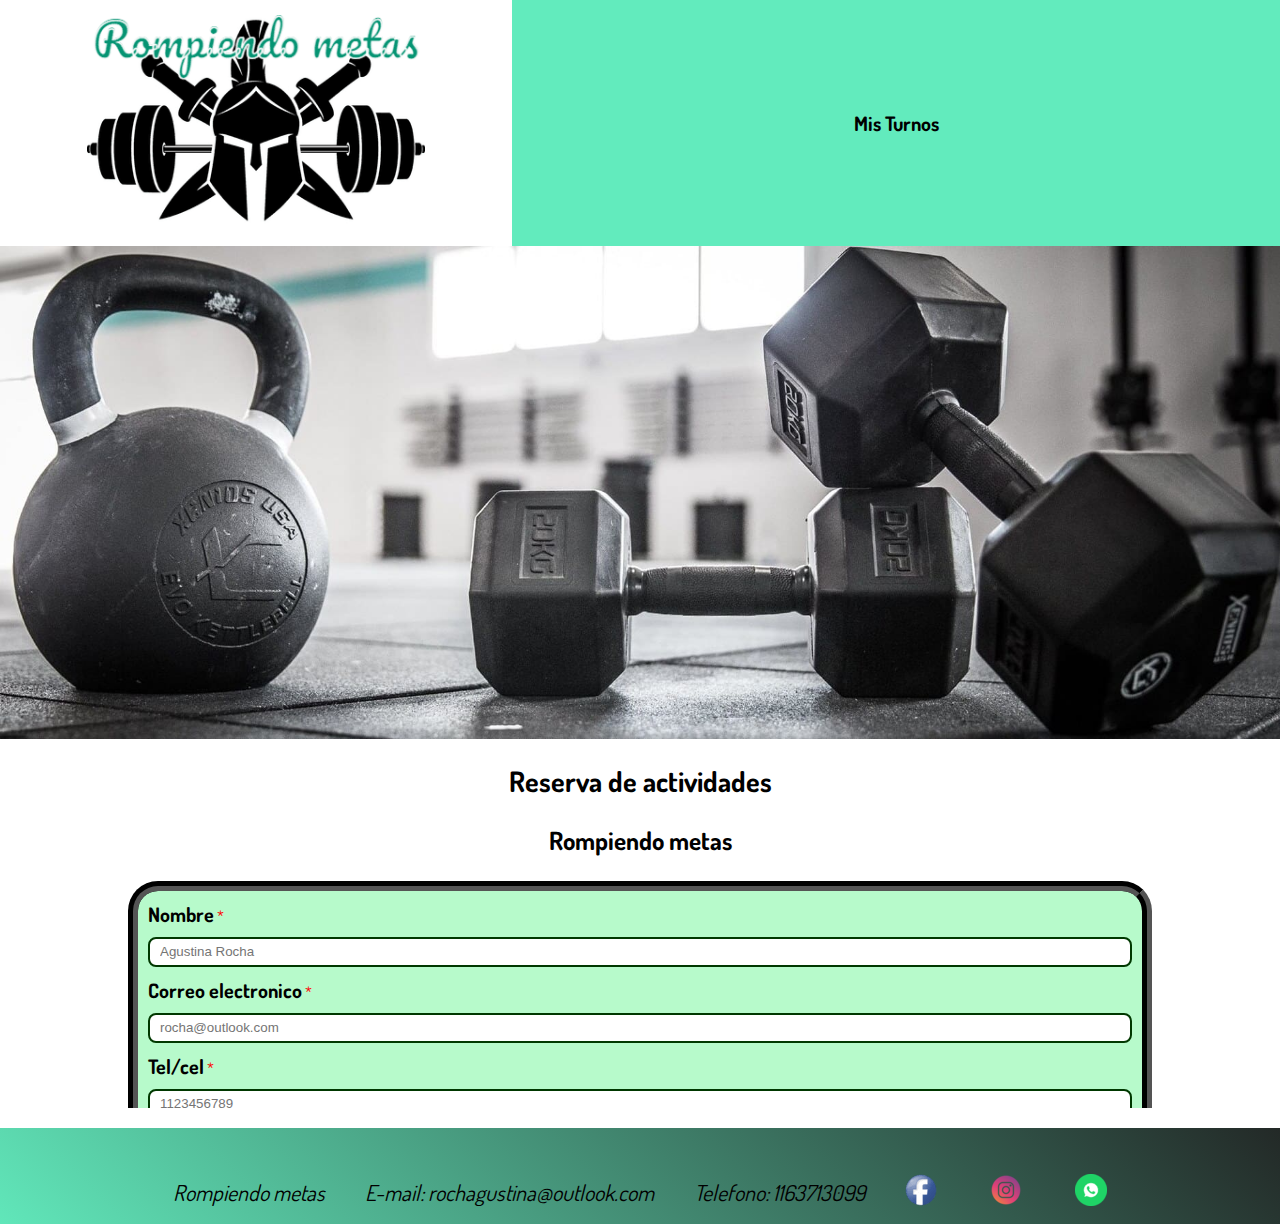
==== index.html @ 29b560df "agregue index.html,turnos.html, main.js,turnos.js estilos.css,datos.json,jquery y carpeta img" ====
<!DOCTYPE html>
<html lang="es">

<head>
    <meta name="keywords" content="turnos,gimnasio, gym, crossfit, funcional, zumba, jump, musculacion">
    <title>Turnos / Rompiendo metas</title>
    <meta name="description"
        content="Entrenamiento Personalizado. Rutinas Innovadoras. Staff en constante capacitacion, ademas de ser Profesores de Ed. Fisica. Contamos con las mejores actividades. Functional Training. Crossfit. Strong Zumba. Power Jump. Musculación. El Mejor Gimnasio Al Mejor Precio. Cuota Accesible. Te Cuidamos. Tu objetivo es el nuestro.">
    <meta charset="UTF-8">
    <meta http-equiv="X-UA-Compatible" content="IE=edge">
    <meta name="viewport" content="width=device-width, initial-scale=1.0">
    <link rel="preconnect" href="https://fonts.googleapis.com">
    <link rel="preconnect" href="https://fonts.gstatic.com" crossorigin>
    <link href="https://fonts.googleapis.com/css2?family=Dosis:wght@400;700&display=swap" rel="stylesheet">
    <link rel="stylesheet" href="estilos.css">
</head>

<body>
    <div class="headerMenu">
        <!-- Header -->
        <header>
            <div class="divHeader">
                <img src="./img/logo.png" alt="logo">
            </div>
        </header>

        <nav class="navMenu">
            <!-- Menu -->
            <ul>
                <li>
                    <a href="turnos.html">Mis Turnos</a>
                </li>
            </ul>

        </nav>
    </div>
    <!-- Imagen portada -->
    <div class="portada">
        <picture>
            <source media="(min-width: 800px)" srcset="img/portada.jpg">
            <source media="(min-width: 600px)" srcset="img/800_portada.jpg">
            <source media="(max-width: 600px)" srcset="img/600_portada.jpg">
            <img src="img/portada.jpg" alt="foto portada">
        </picture>
    </div>

    <div class="titulo">
        <!-- Titulo -->
        <h1>Reserva de actividades</h1>
    </div>

    <section>

        <h2>Rompiendo metas</h2>
        <!-- Formulario -->
        <div id="form" class="formulario">
            <form id="reset">
                <!-- Datos personales -->
                <div>
                    <label for="nombre">Nombre</label>
                    <span class="asterisco">*</span>
                </div>
                <input class="caja" id="nombre" type="text" name="Nombre" placeholder="Agustina Rocha">
                <!-- Correo electronico -->
                <div>
                    <label for="correo electronico">Correo electronico</label>
                    <span class="asterisco">*</span>
                </div>
                <input class="caja" id="correo" type="email" name="email" placeholder="rocha@outlook.com">
                <!-- Telefono -->
                <div>
                    <label for="telefono">Tel/cel</label>
                    <span class="asterisco">*</span>
                </div>
                <div>
                    <input class="caja" id="tel" type="tel" name="telefono" placeholder="1123456789">
                </div>
                <span class="telefonico">Ingrese su numero telefonico sin 0 ni 15</span>
                <!-- Genero -->
                <div class="generoDiv">
                    <label for="sexo">Sexo</label>
                    <span class="asterisco">*</span>
                </div>
                <div id="genero">
                    <input name="sexo" type="radio" value="hombre">
                    <label class="genero" for="hombre">Hombre</label>
                    <input name="sexo" type="radio" value="mujer">
                    <label class="genero" for="mujer">Mujer</label>
                </div>
                <!-- Sucursales -->
                <div class="generoDiv">
                    <label for="sucursal">Sucursales</label>
                </div>

                <select id="agencia" class="caja" name="sucursal">
                    <option selected disabled hidden>Seleccione una sucursal</option>
                    <option value="1">Caballito</option>
                    <option value="2">San Miguel</option>
                    <option value="3">Moreno</option>
                    <option value="4">Belgrano</option>
                </select>
                <!-- Actividad -->
                <div class="generoDiv">
                    <label for="actividad">Actividad</label>
                </div>

                <select id="entrenamiento" class="caja" name="actividad">
                    <option selected disabled hidden>Seleccione un servicio</option>
                    <option value="1">Funcional</option>
                    <option value="2">Crossfit</option>
                    <option value="3">Strong Zumba</option>
                    <option value="4">Levantamiento Olimpico</option>
                </select>
                <!-- Horarios -->
                <div class="generoDiv">
                    <label for="horario">Horario</label>
                </div>
                <select name="horario" id="horario" class="caja">
                    <option selected disabled hidden value="">Seleccione un horario</option>
                </select>
                <!-- Fecha -->
                <div class="generoDiv">
                    <label for="date">Fecha</label>
                    <span class="asterisco">*</span>
                </div>

                <div>
                    <input class="caja" type="date" id="fecha" name="fecha">
                </div>

                <!-- Boton -->
                <button type="submit">Confirmar turno</button>

            </form>
            <!-- Dom/Turno asignado -->
            <div id="turno" class="turno"></div>

            <!-- Sucursales -->
            <div id="sucursal" class="sucursal"></div>

        </div>
        
    </section>

    <footer><!-- Footer -->
        <p>Rompiendo metas</p>
        <p>E-mail: rochagustina@outlook.com</p>
        <p>Telefono: 1163713099</p>

        <div class="divFooter">
            <img src="/img/facebook.png" alt="facebook">
            <img src="/img/instagram.png" alt="instagram">
            <img src="/img/whatsapp.png" alt="whatsapp">
        </div>

    </footer>

    <script src="jquery-3.5.1.min.js"></script>
    <script src="main.js"></script>


</body>

</html>
---- estilos.css ----
/*RESETEO*/
* {
    margin: 0;
    padding: 0;
    box-sizing: border-box;
}
/*ESTRUCTURA*/
body {
    font-family: 'Dosis', sans-serif;
    width: 100%;
}
a {
    text-decoration: none;
    color: black;
}
/* IMAGEN PORTADA */
.portada img{
    max-width: 100%;
}
/* HEADER/MENU */
.headerMenu{
    display: flex;
    justify-content: space-around;
    height: auto;
}
/* HEADER */
header{
    width:40%;
    text-align: center;
}
.divHeader{
    padding: 15px;
}
.divHeader img{
    width: 70%;
}
/* MENU */
.navMenu {
    background-color: rgb(98, 235, 189);
    font-size: 20px;
    font-weight: bold;
    width: 60%;
    display: flex;
    justify-content: center;
    align-items: center;
}
.navMenu ul{
    list-style: none;
    margin: 10px;
}
/* TITULO PRINCIPAL */
.titulo{
    margin: 20px;
}
.titulo h1{
    font-size: 28px;
    text-align: center;
}
/* SECCION PRINCIPAL */
h2{
    font-size: 25px;
    margin: 25px 25px;
    text-align: center;
}
form{
    background-color: rgb(183, 250, 203);
    border: black groove 10px;
    border-radius: 30px;
    padding: 10px;
}
/* FORMULARIO */
.formulario{
    display: none;
    width: 80%;
    margin: auto;
}
label {
    font-size: 20px;
    font-weight: bold;
}
input{
    margin: 10px 0;
    padding-left: 10px;
}
.caja{
    width: 100%;
    border-radius: 8px;
    border: solid 2px rgb(0, 56, 0);
    height: 30px;
}
.asterisco{
    color: red;
}
.telefonico{
    color: rgb(73, 71, 71);
    font-weight: bold;
    font-size: 14px;
    margin: 20px;
}
.generoDiv{
    margin-top: 10px;
}
.genero{
    font-size: 16px;
}
select{
    margin-top: 10px;
}
button{
    padding: 10px;
    border-radius: 8px;
    background-color: black;
    color: white;
    letter-spacing: 0.5px;
    border:outset white;
}
/* FOOTER */
footer{
    height: auto;
    background-image: linear-gradient(45deg, #62ebbd, #232927);
    margin-top: 20px;
    font-size: 22px;
    padding: 30px;
    font-style: italic;
    display: flex;
    flex-wrap: wrap;
    justify-content:center;
    align-items: center;    
}
footer p{
    padding: 20px;
}
.divFooter img{
    margin: 0 20px 0 20px;
}
/* TURNO ASIGNADO */
.turno{
    display: flex;
    flex-wrap: wrap;
    justify-content: center;
    align-items: center;
    margin-top: 30px;
    width: 90%;
    text-transform: uppercase;
    margin-inline: auto;
}
.divTurno{
    background-color: #60dab1;
    padding: 20px;
    border: solid 1px;
    text-align: center;
    margin: 0 10px 10px 10px;
}
.turno h3{
    font-size: 22px;
}
.turno p{
    font-size: 20px;
    font-weight: bold;
}
/* SUCURSAL */
.sucursal{
    display: flex;
    flex-direction: column;
    align-items: center;
}
.sucursalCaja{
    margin: 10px;
    border: ridge 15px #60dab1;
    border-radius: 20px;
    background-color: rgb(29, 28, 28);
    text-align: center;
    padding: 15px;
    color: white;
    width: 50%;
}
h4{
    text-align: center;
    font-size: 30px;
    margin: 40px;
}
.sucursalCaja h5{
    font-size: 30px;
}
.sucursalCaja p{
    font-size: 25px;
}
/* HISTORIAL DE TURNOS */
.agenda{
    text-align: center;
    text-decoration: underline;
    text-transform: capitalize;
    margin: 30px;
}
#turnos{
    display: flex;
    flex-wrap: wrap;
    justify-content: center;
}
.divTurnos{
    border: solid 5px #4eab8c;
    padding: 10px;
    font-size: 20px;
    margin: 30px 20px 10px 20px;
    background-color: #d9ebe5;
}
/* BOTON ELIMINAR TURNOS */
.eliminar{
    padding: 10px    ;
    border-radius: 8px;
    background-color: black;
    color: white;
    letter-spacing: 0.5px;
    border: outset white;
    margin: 10px 35% 5px 35%;    
}
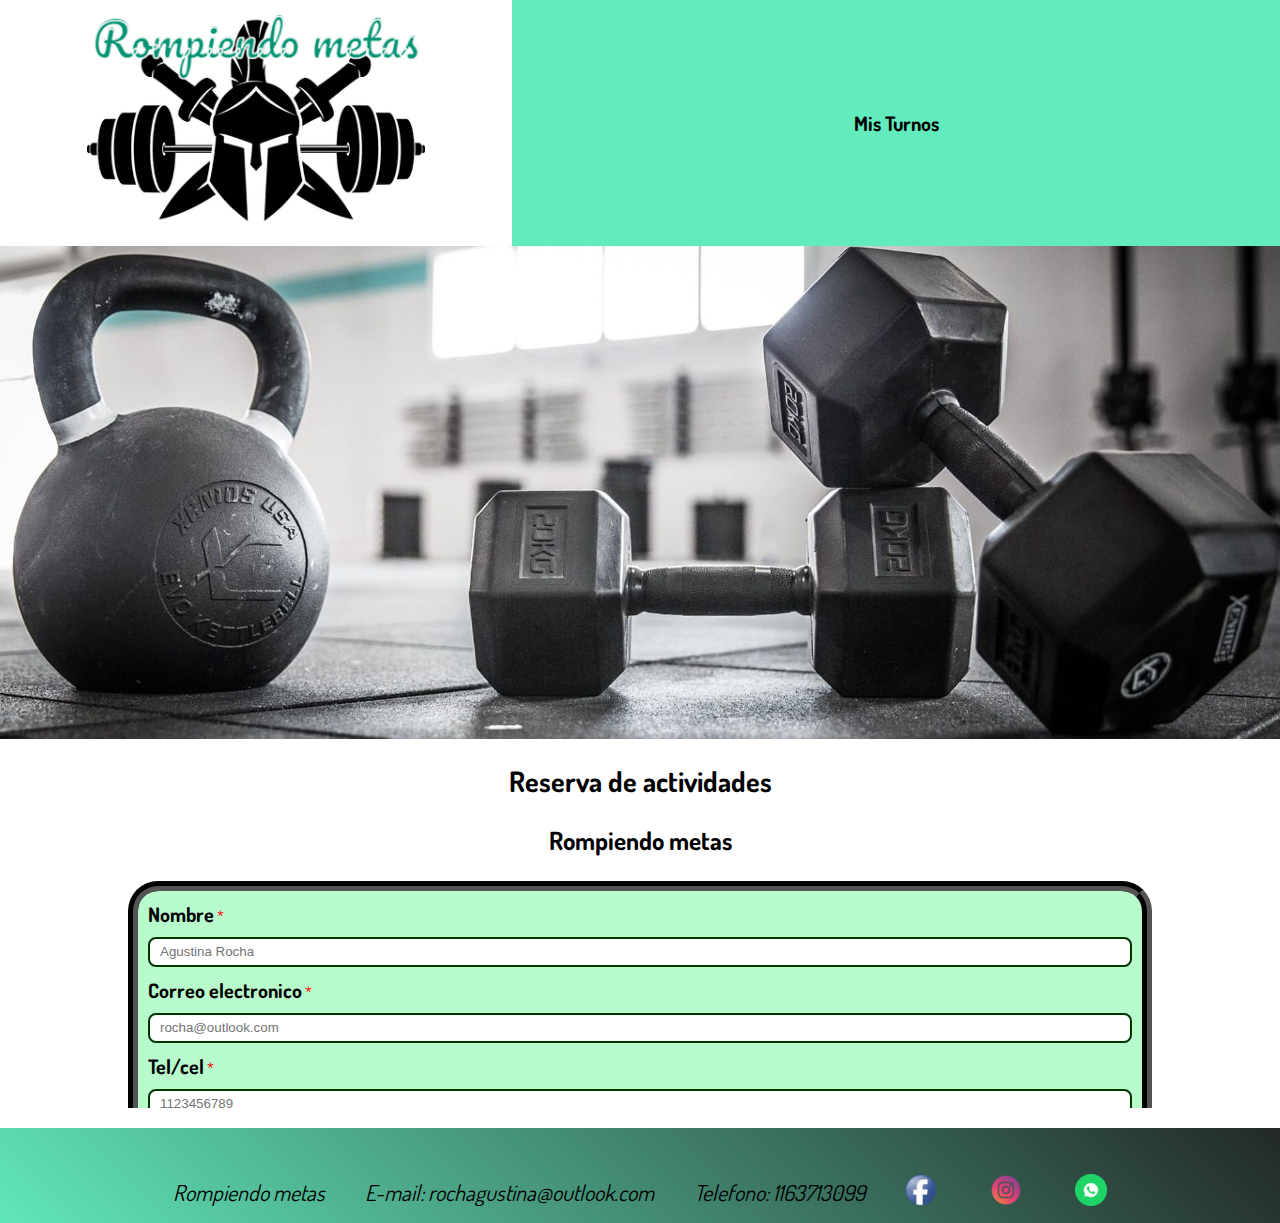
==== commit 6e5a953c: "modifique imagenes en index.html y turnos.html. cambie de ruta json en main.js" ====
--- a/index.html
+++ b/index.html
@@ -148,9 +148,9 @@
         <p>Telefono: 1163713099</p>
 
         <div class="divFooter">
-            <img src="/img/facebook.png" alt="facebook">
-            <img src="/img/instagram.png" alt="instagram">
-            <img src="/img/whatsapp.png" alt="whatsapp">
+            <img src="./img/facebook.png" alt="facebook">
+            <img src="./img/instagram.png" alt="instagram">
+            <img src="./img/whatsapp.png" alt="whatsapp">
         </div>
 
     </footer>
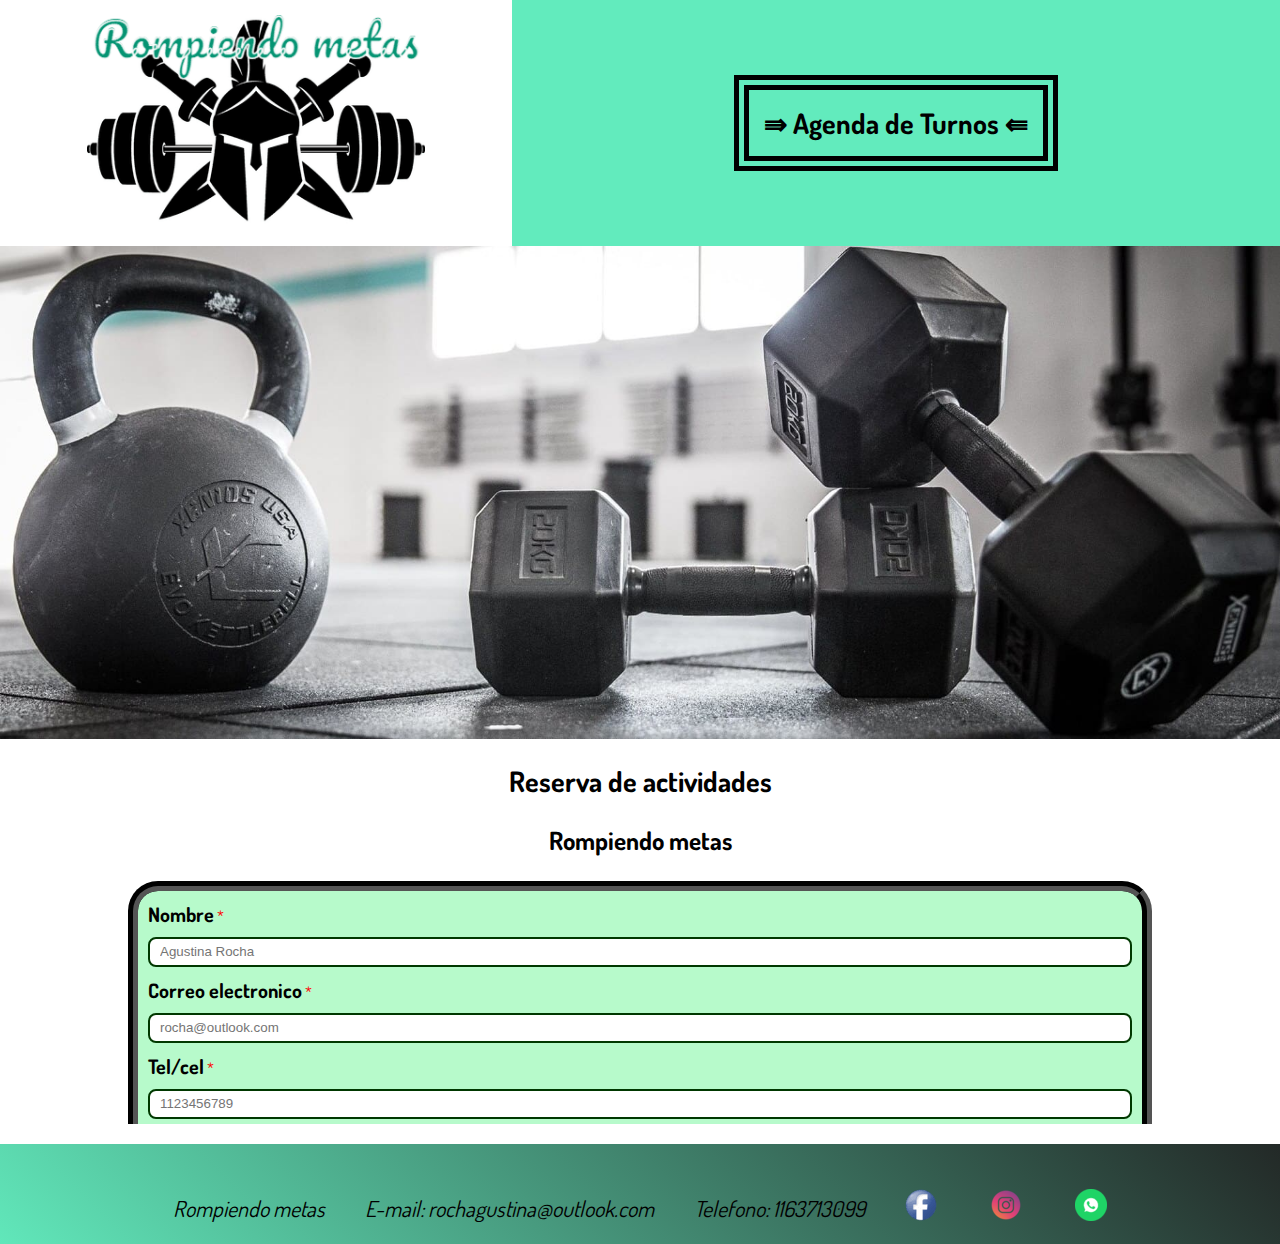
==== commit b95ef66f: "Update index.html" ====
--- a/index.html
+++ b/index.html
@@ -28,7 +28,7 @@
             <!-- Menu -->
             <ul>
                 <li>
-                    <a href="turnos.html">Mis Turnos</a>
+                    <a href="turnos.html">⇛  Agenda de Turnos  ⇚</a>
                 </li>
             </ul>
 
@@ -134,6 +134,11 @@
             </form>
             <!-- Dom/Turno asignado -->
             <div id="turno" class="turno"></div>
+            
+            <!-- Link agenda turnos -->
+            <div class="link">
+                <a  href="turnos.html">⇛  Agenda de Turnos  ⇚</a>
+            </div>
 
             <!-- Sucursales -->
             <div id="sucursal" class="sucursal"></div>
@@ -161,4 +166,4 @@
 
 </body>
 
-</html>+</html>
--- a/estilos.css
+++ b/estilos.css
@@ -12,6 +12,8 @@
 a {
     text-decoration: none;
     color: black;
+    border: double 15px;
+    padding: 15px;
 }
 /* IMAGEN PORTADA */
 .portada img{
@@ -37,7 +39,7 @@
 /* MENU */
 .navMenu {
     background-color: rgb(98, 235, 189);
-    font-size: 20px;
+    font-size: 28px;
     font-weight: bold;
     width: 60%;
     display: flex;
@@ -113,6 +115,14 @@
     color: white;
     letter-spacing: 0.5px;
     border:outset white;
+}
+/* LINK */
+.link a{
+    display: flex;
+    justify-content: center;
+    font-size: 28px;
+    font-weight: bold;
+    background-color: #60dab1;
 }
 /* FOOTER */
 footer{
@@ -172,7 +182,7 @@
     text-align: center;
     padding: 15px;
     color: white;
-    width: 50%;
+    width: 60%;
 }
 h4{
     text-align: center;
@@ -213,4 +223,4 @@
     letter-spacing: 0.5px;
     border: outset white;
     margin: 10px 35% 5px 35%;    
-}+}
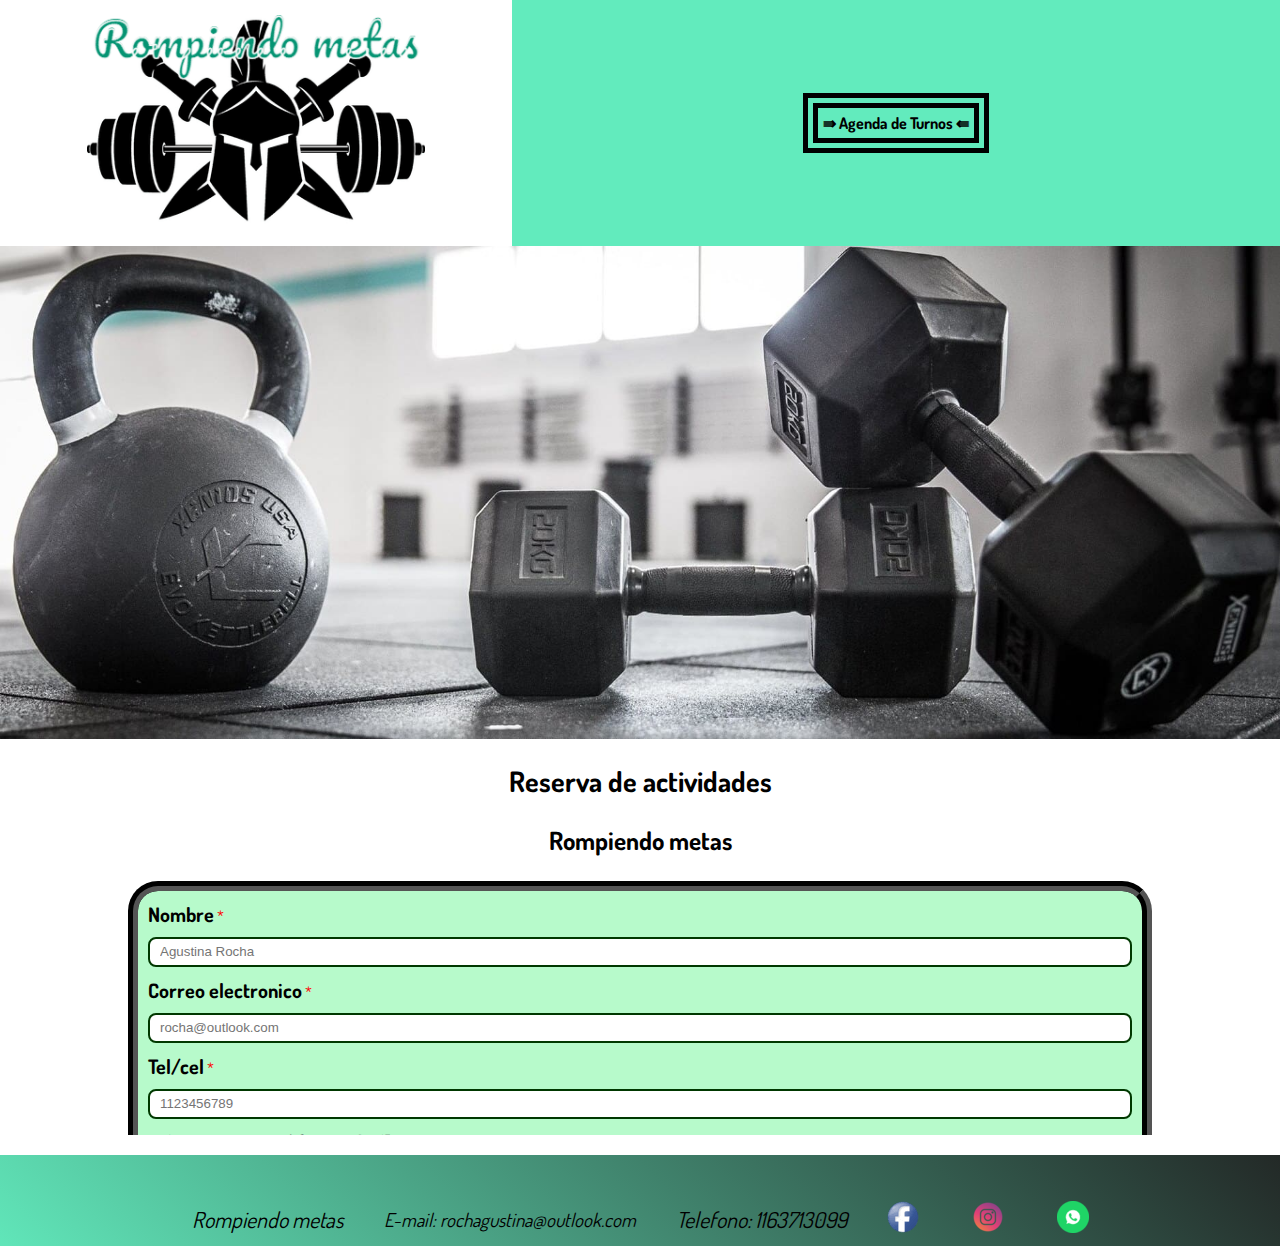
==== commit eca62e24: "Update index.html" ====
--- a/index.html
+++ b/index.html
@@ -149,7 +149,7 @@
 
     <footer><!-- Footer -->
         <p>Rompiendo metas</p>
-        <p>E-mail: rochagustina@outlook.com</p>
+        <p class="email">E-mail: rochagustina@outlook.com</p>
         <p>Telefono: 1163713099</p>
 
         <div class="divFooter">
--- a/estilos.css
+++ b/estilos.css
@@ -13,7 +13,7 @@
     text-decoration: none;
     color: black;
     border: double 15px;
-    padding: 15px;
+    padding: 5px;
 }
 /* IMAGEN PORTADA */
 .portada img{
@@ -39,7 +39,7 @@
 /* MENU */
 .navMenu {
     background-color: rgb(98, 235, 189);
-    font-size: 28px;
+    font-size: 16px;
     font-weight: bold;
     width: 60%;
     display: flex;
@@ -120,7 +120,7 @@
 .link a{
     display: flex;
     justify-content: center;
-    font-size: 28px;
+    font-size: 22px;
     font-weight: bold;
     background-color: #60dab1;
 }
@@ -140,6 +140,9 @@
 footer p{
     padding: 20px;
 }
+.email{
+    font-size:19px
+}       
 .divFooter img{
     margin: 0 20px 0 20px;
 }
